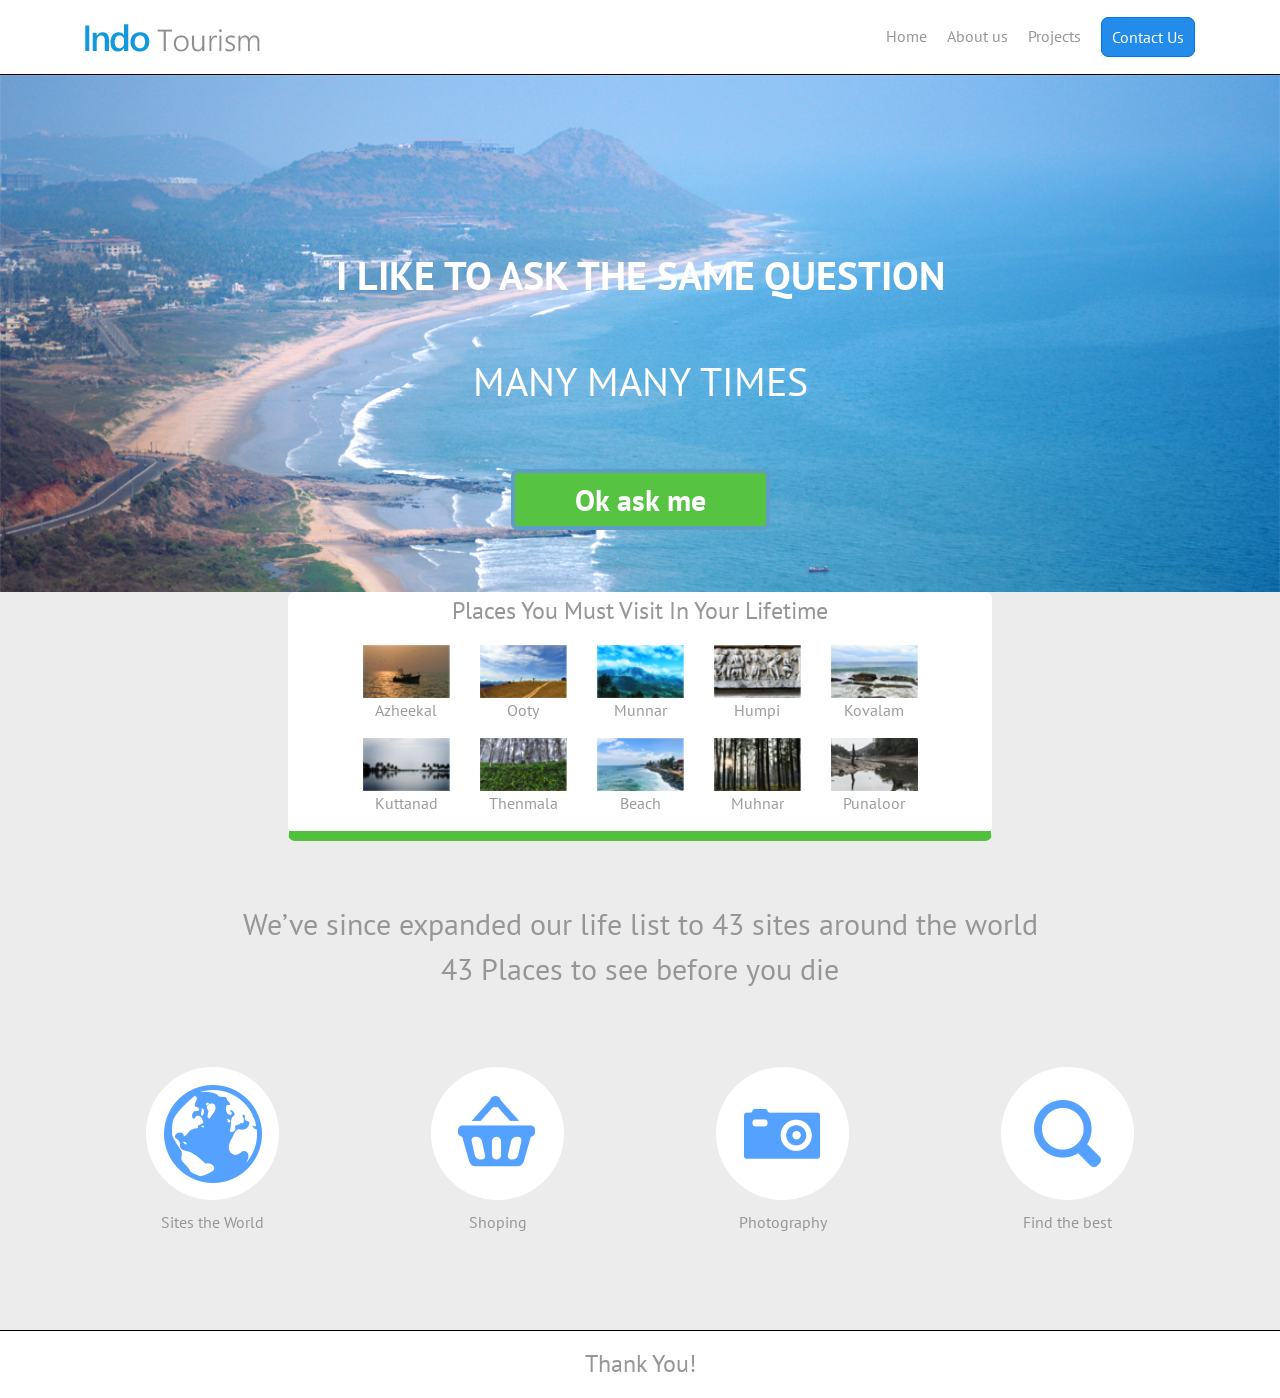
==== index.html @ 55802f35 "Rename files" ====
<!DOCTYPE html>
<html>
 <head>
   <meta charset="utf-8">
   <meta name="viewport" content="width=device-width, initial-scale=1.0, maximum-scale=1.0, user-scalable=no">
   <title>Turism</title>
   <link href="https://fonts.googleapis.com/css?family=PT+Sans" rel="stylesheet">
   <link href="bootstrap.min.css" rel="stylesheet" type="text/css"/>
   <link href="tur.css" rel="stylesheet" type="text/css"/>
</head>
<body>
	<header class="header">
		<div class="container cont">
			<div class="row rhead">
				<div class="col-auto lg1">
					<img src="img/Indo Tourism.png" class="logo"/>
				</div>
				<div class="col-auto lg2">
					<nav>
						<ul class="menu">
							<li class="menu__item"><a href="#">Home</a></li>
							<li class="menu__item"><a href="#">About us<a></li>
							<li class="menu__item"><a href="#">Projects</a></li>
							<li><button id="b1">Contact Us</button></li>
						</ul>
					</nav>
				</div>
			</div>
		</div>
	</header>

	<section class="titul">
		<div class="container">
			<div class="row">
				<div class="col-lg-12">
					<p class="tit1">I LIKE TO ASK THE SAME QUESTION</p>
					<p class="tit2">MANY MANY TIMES</p>
					<button id="b2">Ok ask me</button>
				</div>
			</div>
		</div>
	</section>

	<section class="group">
		<div class="container g1">
			<div class="row justify-content-center">
				<div class="col">
						<p class="headg">Places You Must Visit In Your Lifetime</p>
						<div class="row justify-content-center">	
					<div class="col-6 col-sm-2 cl">
						<img src="img/i11.png" class="imgs"/>
						<p class="words">Azheekal</p>
					</div>
						<div class="col-6 col-sm-2 cl">
						<img src="img/i12.png" class="imgs"/>
						<p class="words">Ooty</p>
					</div>
					<div class="col-4 col-sm-2 cl">
						<img src="img/i13.png" class="imgs"/>
						<p class="words">Munnar</p>
					</div>
					<div class="col-4 col-sm-2 cl">
						<img src="img/i14.png" class="imgs"/>
						<p class="words">Humpi</p>
					</div>
					<div class="col-4 col-sm-2 cl">
						<img src="img/i15.png" class="imgs"/>
						<p class="words">Kovalam</p>
					</div>
				
				</div>
				<div class="row justify-content-center">
						<div class="col-6 col-sm-2 cl">
							<img src="img/i21.png" class="imgs"/>
						<p class="words">Kuttanad</p>
					</div>
						<div class="col-6 col-sm-2 cl">
							<img src="img/i22.png" class="imgs"/>
						<p class="words">Thenmala</p>
					</div>
						<div class="col-4 col-sm-2 cl">
							<img src="img/i23.png" class="imgs"/>
						<p class="words">Beach</p>
					</div>
						<div class="col-4 col-sm-2 cl">
							<img src="img/i24.png" class="imgs"/>
						<p class="words">Muhnar</p>
					</div>
						<div class="col-4 col-sm-2 cl">
							<img src="img/i25.png" class="imgs"/>
						<p class="words">Punaloor</p>
					</div>
				</div>
				</div>
			</div>
		</div>
	</section>

	<section class="text">
		<div class="container">
			<div class="row">
				<div class="col-lg-12">
					<p class="txt">We’ve since expanded our life list to 43 sites around the world<br/>43 Places to see before you die</p>
				</div>
			</div>
		</div>
	</section>

	<section class="icons">
		<div class="container">
			<div class="row">
					<div class="col col-sm-6 col-md-3 b1">
						<a href="#"><img src="img/gim1.png" class="icon__item"/>
						<p class="txt__item">Sites the World</p></a>
					</div>
					<div class="col col-sm-6 col-md-3 b1">
						<a href="#"><img src="img/gim2.png" class="icon__item"/>
						<p class="txt__item">Shoping</p></a>
					</div>
					<div class="col col-sm-6 col-md-3 b1">
						<a href="#"><img src="img/gim3.png" class="icon__item"/>
						<p class="txt__item">Photography</p></a>
					</div>
					<div class="col col-sm-6 col-md-3 b1">
						<a href="#"><img src="img/gim4.png" class="icon__item"/>
						<p class="txt__item">Find the best</p></a>
					</div>
			</div>
		</div>
	</section>

	<footer class="footer">
		<div class="container">
			<div class="col">
				<p class="foot">Thank You!</p>
			</div>
		</div>
	</footer>

</body>
</html>
---- tur.css ----
body{
	font-family: 'PT Sans', sans-serif;
}

ul, li{
	display: block;
	padding: 0;
	margin: 0;
}


.menu{
	display: flex;
}

.header{
	padding-top: 24px;
	background-color: #fff;
	border-bottom: 1px solid #000;
}

.menu__item{
	list-style: none;
	color: #969696;
	margin-right: 20px;
}

.menu__item a{
	color: #969696;
}

#b1{
	color: #fff;
	padding: 7px 10px 7px 10px;
	background-color: #238be9;
	border: 1px solid #0477e0;
	border-radius: 7px;
	margin-top: -7px;
	margin-bottom: 17px;
	margin-right: 0px;
}

.rhead{
	justify-content: space-between;
}

.titul{
	text-align: center;
	background: url(img/layer3.png) center top / cover;
	background-repeat: no-repeat;
	/*background-size: cover;*/
}

.tit1{
	color: #fff;
	font-size: 40px;
	font-weight: bold;
	padding-top: 170px;
}

.tit2{
	font-size: 40px;
	padding-top: 30px;
	color: #fff;
}

#b2{
	font-size: 30px;
	color: #fff;
	padding: 4px 60px 4px 60px;
	border: 4px solid #5e9ec7;
	background-color: #56c342;
	margin-top: 42px;
	border-radius: 7px;
	font-weight: bold;
	margin-bottom: 162px;
}

.g1{
	width: 55%;
	margin: 20px auto 0;
	text-align: center;
	border: 1px solid #fff;
	border-bottom: 10px solid #51c03d;
	margin-top: -100px;
	background-color: #fff;
	border-radius: 7px;
	
}

.words{
	color: #9b9b9b;
}

.headg{
	font-size: 24px;
	color: #969696;
}

.group{
	background-color: #ececec;
}

.text{
	background-color: #ececec;
}

.cl img
	{
	width: 100%;
	}

.cl{
	flex-direction: column;
    display: flex;
    align-items: center;
}

.txt{
	font-size: 30px;
	color: #969696;
	text-align: center;
	padding-top: 60px;
}

.icons{
	background-color: #ececec;
}

.b1{
	text-align: center;
	margin-bottom: 80px;
	margin-top: 60px;
}

.txt__item{
	color: #969696;
	padding-top: 10px;
}

.footer{
	background-color: #fff;
	border-top: 1px solid #000;
	text-align: center;
}

.foot{
	font-size: 24px;
	color: #969696;
	padding-top: 15px;
}


@media(max-width: 770px)
{
 	.rhead{
	justify-content: center;
}
	.lg1{
		padding-bottom: 30px;
	}

}

@media(min-width: 1296px)
{
	.titul{
		background-size: cover;
	}
}

@media(max-width: 1000px)
{
	.g1{
		width: 100%;
	}
}

@media(max-width: 575px)
{
	.cl img
	{
	width: 100px;
	}
}

@media(max-width: 340px)
{
	.cl img{
		width: 90px;
	}

	.lg2{
		transform: scale(0.8);
	}
}
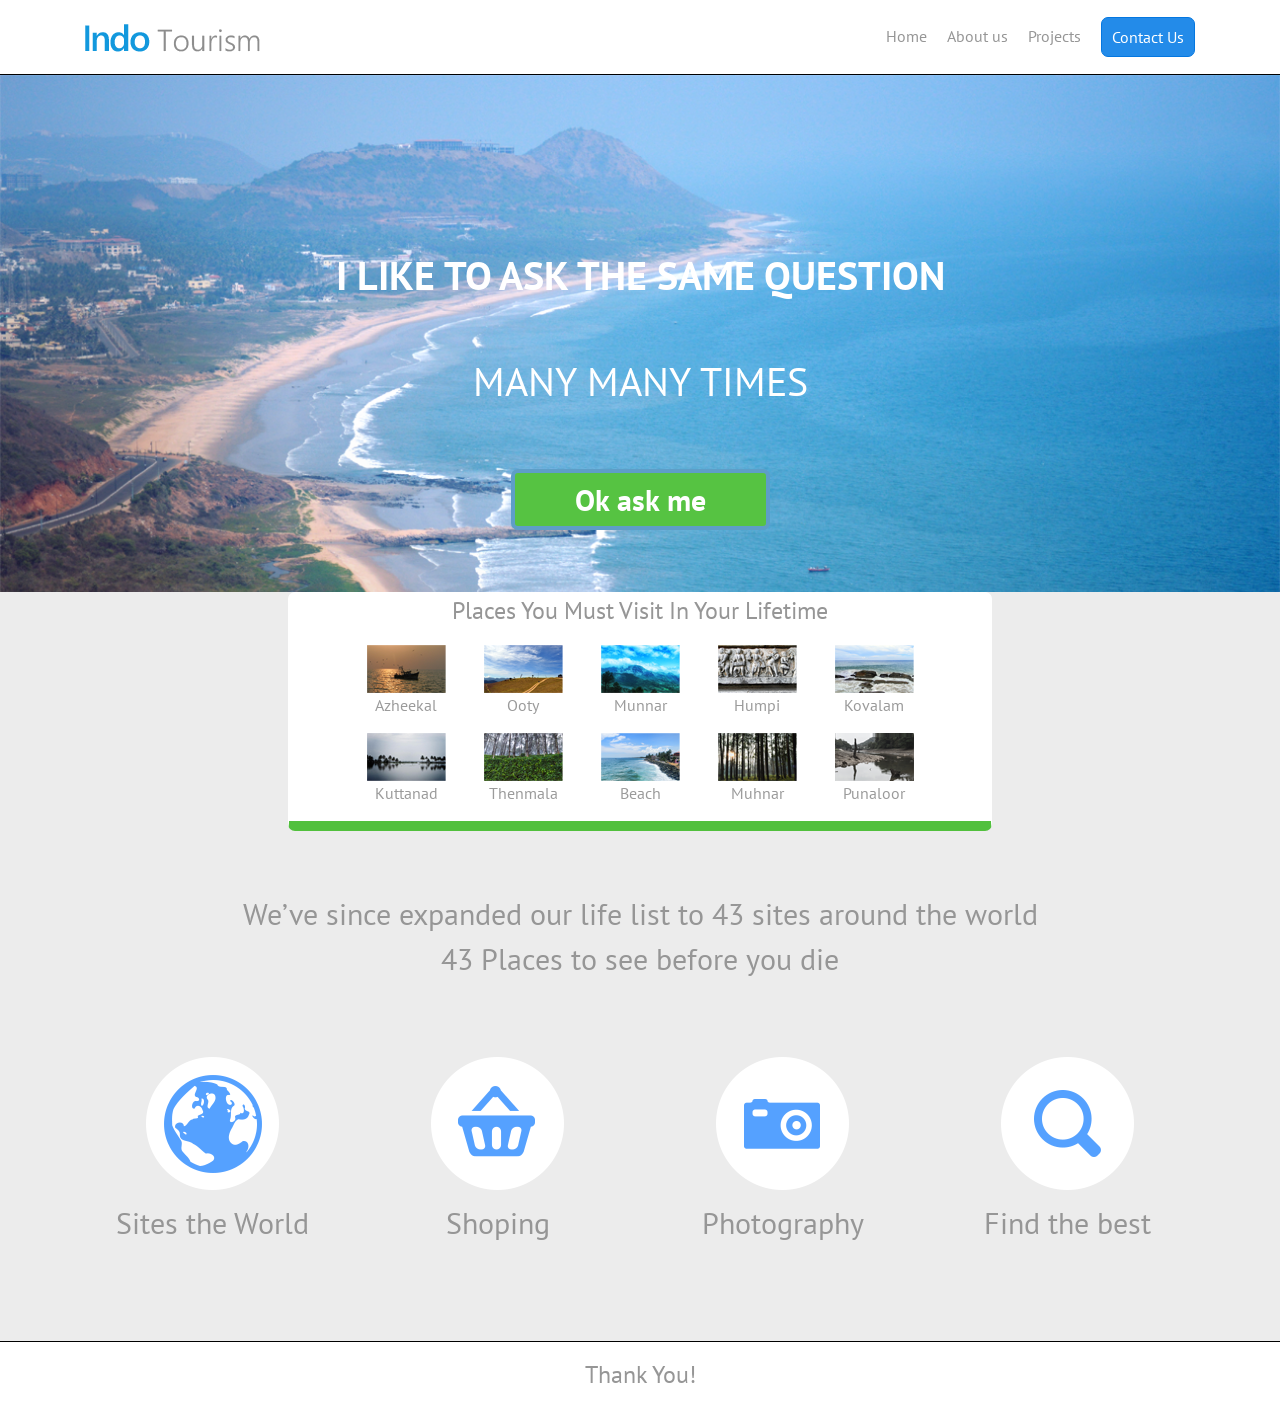
==== commit cfa0575b: "Add hovers and links" ====
--- a/index.html
+++ b/index.html
@@ -6,14 +6,16 @@
    <title>Turism</title>
    <link href="https://fonts.googleapis.com/css?family=PT+Sans" rel="stylesheet">
    <link href="bootstrap.min.css" rel="stylesheet" type="text/css"/>
-   <link href="tur.css" rel="stylesheet" type="text/css"/>
+   <link href="style.css" rel="stylesheet" type="text/css"/>
 </head>
 <body>
 	<header class="header">
 		<div class="container cont">
 			<div class="row rhead">
 				<div class="col-auto lg1">
-					<img src="img/Indo Tourism.png" class="logo"/>
+					<a href="#">
+						<img src="img/Indo Tourism.png" class="logo"/>
+						</a>
 				</div>
 				<div class="col-auto lg2">
 					<nav>
@@ -48,47 +50,47 @@
 						<p class="headg">Places You Must Visit In Your Lifetime</p>
 						<div class="row justify-content-center">	
 					<div class="col-6 col-sm-2 cl">
-						<img src="img/i11.png" class="imgs"/>
-						<p class="words">Azheekal</p>
+						<a href="#"><img src="img/i11.png" class="imgs"/>
+						<p class="words">Azheekal</p></a>
 					</div>
 						<div class="col-6 col-sm-2 cl">
-						<img src="img/i12.png" class="imgs"/>
-						<p class="words">Ooty</p>
+						<a href="#"><img src="img/i12.png" class="imgs"/>
+						<p class="words">Ooty</p></a>
 					</div>
 					<div class="col-4 col-sm-2 cl">
-						<img src="img/i13.png" class="imgs"/>
-						<p class="words">Munnar</p>
+						<a href="#"><img src="img/i13.png" class="imgs"/>
+						<p class="words">Munnar</p></a>
 					</div>
 					<div class="col-4 col-sm-2 cl">
-						<img src="img/i14.png" class="imgs"/>
-						<p class="words">Humpi</p>
+						<a href="#"><img src="img/i14.png" class="imgs"/>
+						<p class="words">Humpi</p></a>
 					</div>
 					<div class="col-4 col-sm-2 cl">
-						<img src="img/i15.png" class="imgs"/>
-						<p class="words">Kovalam</p>
+						<a href="#"><img src="img/i15.png" class="imgs"/>
+						<p class="words">Kovalam</p></a>
 					</div>
 				
 				</div>
 				<div class="row justify-content-center">
 						<div class="col-6 col-sm-2 cl">
-							<img src="img/i21.png" class="imgs"/>
-						<p class="words">Kuttanad</p>
+							<a href="#"><img src="img/i21.png" class="imgs"/>
+						<p class="words">Kuttanad</p></a>
 					</div>
 						<div class="col-6 col-sm-2 cl">
-							<img src="img/i22.png" class="imgs"/>
-						<p class="words">Thenmala</p>
+							<a href="#"><img src="img/i22.png" class="imgs"/>
+						<p class="words">Thenmala</p></a>
 					</div>
 						<div class="col-4 col-sm-2 cl">
-							<img src="img/i23.png" class="imgs"/>
-						<p class="words">Beach</p>
+							<a href="#"><img src="img/i23.png" class="imgs"/>
+						<p class="words">Beach</p></a>
 					</div>
 						<div class="col-4 col-sm-2 cl">
-							<img src="img/i24.png" class="imgs"/>
-						<p class="words">Muhnar</p>
+							<a href="#"><img src="img/i24.png" class="imgs"/>
+						<p class="words">Muhnar</p></a>
 					</div>
 						<div class="col-4 col-sm-2 cl">
-							<img src="img/i25.png" class="imgs"/>
-						<p class="words">Punaloor</p>
+							<a href="#"><img src="img/i25.png" class="imgs"/>
+						<p class="words">Punaloor</p></a>
 					</div>
 				</div>
 				</div>
@@ -131,8 +133,10 @@
 
 	<footer class="footer">
 		<div class="container">
-			<div class="col">
-				<p class="foot">Thank You!</p>
+			<div class="row">
+				<div class="col">
+					<p class="foot">Thank You!</p>
+				</div>
 			</div>
 		</div>
 	</footer>
--- a/style.css
+++ b/style.css
@@ -0,0 +1,233 @@
+body{
+	font-family: 'PT Sans', sans-serif;
+}
+
+ul, li{
+	display: block;
+	padding: 0;
+	margin: 0;
+}
+
+
+.menu{
+	display: flex;
+}
+
+.header{
+	padding-top: 24px;
+	background-color: #fff;
+	border-bottom: 1px solid #000;
+}
+
+.menu__item{
+	list-style: none;
+	color: #969696;
+	margin-right: 20px;
+}
+
+.menu__item a{
+	color: #969696;
+	text-decoration: none;
+}
+
+.menu__item a:hover{
+	color: #0477e0;
+}
+
+#b1{
+	color: #fff;
+	padding: 7px 10px 7px 10px;
+	background-color: #238be9;
+	border: 1px solid #0477e0;
+	border-radius: 7px;
+	margin-top: -7px;
+	margin-bottom: 17px;
+	margin-right: 0px;
+}
+
+.rhead{
+	justify-content: space-between;
+}
+
+.titul{
+	text-align: center;
+	background: url(img/layer3.png);
+	background-repeat: no-repeat;
+	background-size: cover;
+}
+
+.tit1{
+	color: #fff;
+	font-size: 40px;
+	font-weight: bold;
+	padding-top: 170px;
+}
+
+.tit2{
+	font-size: 40px;
+	padding-top: 30px;
+	color: #fff;
+}
+
+#b2{
+	font-size: 30px;
+	color: #fff;
+	padding: 4px 60px 4px 60px;
+	border: 4px solid #5e9ec7;
+	background-color: #56c342;
+	margin-top: 42px;
+	border-radius: 7px;
+	font-weight: bold;
+	margin-bottom: 162px;
+}
+
+.g1{
+	width: 55%;
+	margin: 20px auto 0;
+	text-align: center;
+	border: 1px solid #fff;
+	border-bottom: 10px solid #51c03d;
+	margin-top: -100px;
+	background-color: #fff;
+	border-radius: 7px;
+	
+}
+
+.words{
+	color: #9b9b9b;
+}
+
+.headg{
+	font-size: 24px;
+	color: #969696;
+}
+
+.group{
+	background-color: #ececec;
+}
+
+.text{
+	background-color: #ececec;
+}
+
+.cl img
+	{
+	width: 100%;
+	}
+
+.cl{
+	flex-direction: column;
+    display: flex;
+    align-items: center;
+}
+
+.cl a{
+	text-decoration: none;
+}
+
+.cl p:hover{
+	color: #0477e0;
+}
+
+.txt{
+	font-size: 30px;
+	color: #969696;
+	text-align: center;
+	padding-top: 60px;
+}
+
+.icons{
+	background-color: #ececec;
+}
+
+.b1{
+	text-align: center;
+	margin-bottom: 80px;
+	margin-top: 60px;
+}
+
+.b1 a{
+	text-decoration: none;
+}
+
+.b1 p{
+	font-size: 30px;
+}
+
+.b1 p:hover{
+	color: #0477e0;
+}
+
+.txt__item{
+	color: #969696;
+	padding-top: 10px;
+}
+
+.footer{
+	background-color: #fff;
+	border-top: 1px solid #000;
+	text-align: center;
+}
+
+.foot{
+	font-size: 24px;
+	color: #969696;
+	padding-top: 15px;
+}
+
+#b1:hover{
+	cursor: pointer;
+	transform: scale(1.1);
+	background-color: #6da5ff;
+}
+
+#b2:hover{
+	cursor: pointer;
+	transform: scale(1.1);
+	background-color: #49ff68;
+}
+
+
+@media(max-width: 770px)
+{
+ 	.rhead{
+	justify-content: center;
+}
+	.lg1{
+		padding-bottom: 30px;
+	}
+
+}
+
+@media(min-width: 1296px)
+{
+	.titul{
+		background-size: cover;
+	}
+}
+
+@media(max-width: 1000px)
+{
+	.g1{
+		width: 100%;
+	}
+}
+
+@media(max-width: 575px)
+{
+	.cl img
+	{
+	width: 100px;
+	}
+}
+
+@media(max-width: 340px)
+{
+	.cl img{
+		width: 90px;
+	}
+
+	.lg2{
+		transform: scale(0.8);
+	}
+}
